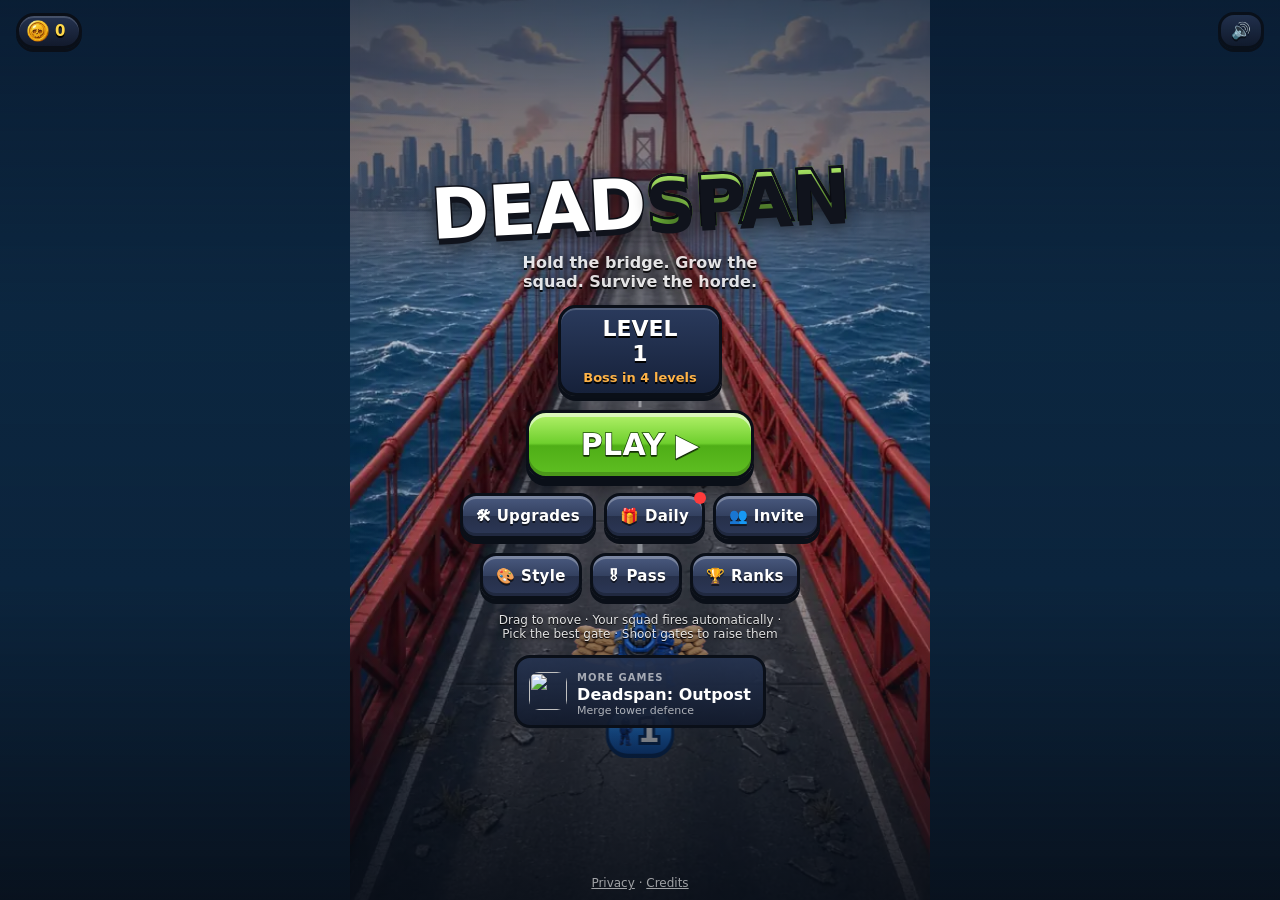
==== index.html @ c8af6694 "Cosmetic-only Style shop (rarities, escalating prices, rotating daily shop, collection), free season" ====
<!doctype html>
<html lang="en">
<head>
<meta charset="utf-8">
<meta name="viewport" content="width=device-width,initial-scale=1,maximum-scale=1,user-scalable=no,viewport-fit=cover">
<title>Deadspan: hold the bridge</title>
<meta name="description" content="Deadspan: a free zombie bridge-runner. Grow your squad through gates, grab weapons, and hold the bridge against the horde. Plays in Telegram or any browser.">
<meta name="theme-color" content="#14121c">
<meta property="og:title" content="Deadspan: hold the bridge">
<meta property="og:description" content="Grow your squad, pick the right gate, survive the horde.">
<meta property="og:image" content="assets/cover.png">
<link rel="icon" href="assets/icon.svg">
<script src="https://telegram.org/js/telegram-web-app.js"></script>
<link rel="preload" as="image" href="assets/img/bg.webp?v4" type="image/webp">
<link rel="stylesheet" href="style.css?v7">
</head>
<body>
<div id="wrap"><canvas id="cv"></canvas></div>

<section id="loading" class="screen on">
  <div class="logo">DEAD<span>SPAN</span></div>
  <div class="loadbar"><div id="loadFill"></div></div>
  <div class="tag" id="loadTxt">Loading the horde…</div>
</section>

<section id="menu" class="screen">
  <div class="top"><span class="pill coinpill"><img src="assets/img/coin.webp" alt="" onerror="this.outerHTML='🪙'"> <b id="menuCoins">0</b></span><button id="btnSound" class="ghost">🔊</button></div>
  <div class="logo">DEAD<span>SPAN</span></div>
  <div class="tag">Hold the bridge. Grow the squad. Survive the horde.</div>
  <div class="lvl">LEVEL <b id="menuLevel">1</b><small id="menuBoss"></small></div>
  <button id="btnPlay" class="big">PLAY ▶</button>
  <div class="row">
    <button id="btnShop">🛠 Upgrades</button>
    <button id="btnDaily">🎁 Daily<i id="dailyDot"></i></button>
    <button id="btnInvite">👥 Invite</button>
  </div>
  <div class="row">
    <button id="btnStyle">🎨 Style</button>
    <button id="btnPass">🎖 Pass<i id="passDot"></i></button>
    <button id="btnRanks">🏆 Ranks</button>
  </div>
  <div class="how">Drag to move · Your squad fires automatically · Pick the best gate · Shoot gates to raise them</div>
  <div id="moreGames"></div>
  <footer><a href="privacy.html">Privacy</a> · <a href="credits.html">Credits</a></footer>
</section>

<section id="hud" class="screen">
  <div class="hbar"><span id="hudLevel" class="pill lvlpill">LEVEL 1</span><span class="pill coinpill"><img src="assets/img/coin.webp" alt="" onerror="this.outerHTML='🪙'"> <b id="hudCoins">0</b></span></div>
  <div class="prog"><div id="hudBar"></div></div>
  <div id="hudWeapon">Rifle</div>
</section>

<section id="result" class="screen">
  <div class="card">
    <h1 id="resTitle">CLEARED!</h1>
    <p id="resSub"></p>
    <div class="coins">🪙 <b id="resCoins">+0</b></div>
    <button id="btnDouble" class="ad">▶ Watch ad: DOUBLE coins</button>
    <button id="btnRevive" class="ad">▶ Watch ad: REVIVE squad</button>
    <button id="btnNext" class="big">NEXT ▶</button>
    <button id="btnMenu" class="ghost">Menu</button>
  </div>
</section>

<div id="shop" class="modal"><div class="sheet">
  <h2>Upgrades <span class="pill">🪙 <b id="shopCoins">0</b></span></h2>
  <div id="upList"></div>
  <h3>Telegram Stars · cosmetic only</h3>
  <div id="starList"></div>
  <button class="ghost" data-close>Close</button>
</div></div>

<div id="daily" class="modal"><div class="sheet">
  <h2>Daily supply drop</h2>
  <div id="dailyDays" class="days"></div>
  <div id="dailyAmt" class="coins"></div>
  <button id="btnClaim" class="big">CLAIM</button>
  <button id="btnClaim2" class="ad">▶ Watch ad: claim ×2</button>
  <button class="ghost" data-close>Close</button>
</div></div>

<div id="toast"></div>
<script type="module" src="js/main.js?v7"></script>
</body>
</html>
---- style.css ----
*{box-sizing:border-box;-webkit-tap-highlight-color:transparent;user-select:none;-webkit-user-select:none}
html,body{margin:0;height:100%;background:#14121c;color:#fff;font-family:system-ui,-apple-system,Segoe UI,Roboto,sans-serif;overflow:hidden;touch-action:none;overscroll-behavior:none}
#wrap{position:fixed;inset:0;display:flex;align-items:center;justify-content:center}
canvas{display:block;touch-action:none}
.screen{position:fixed;inset:0;display:none;flex-direction:column;align-items:center;pointer-events:none;padding:calc(env(safe-area-inset-top) + 12px) 16px 16px}
.screen.on{display:flex}
#menu,#result{pointer-events:auto;background:radial-gradient(ellipse at 50% 30%,rgba(20,18,28,.55),rgba(20,18,28,.92))}
#menu{justify-content:center;gap:14px}
.top{position:absolute;top:calc(env(safe-area-inset-top) + 12px);left:16px;right:16px;display:flex;justify-content:space-between;align-items:center}
.pill{background:rgba(0,0,0,.55);border:1px solid rgba(255,255,255,.12);border-radius:999px;padding:6px 12px;font-size:15px}
.logo{font-weight:900;font-size:64px;letter-spacing:-2px;line-height:1;text-shadow:0 6px 0 #000,0 0 30px rgba(126,200,80,.35);transform:rotate(-3deg)}
.logo span{color:#7ec850}
.tag{opacity:.85;text-align:center;max-width:300px}
.lvl{font-size:22px;font-weight:800;display:flex;flex-direction:column;align-items:center}
.lvl small{font-size:13px;color:#ffb347;font-weight:700;margin-top:4px}
button{font:inherit;font-weight:800;color:#fff;border:0;border-radius:14px;padding:12px 16px;background:#2d2a3e;box-shadow:0 4px 0 #0008;cursor:pointer;position:relative}
button:active{transform:translateY(2px);box-shadow:0 2px 0 #0008}
button:disabled{opacity:.45}
button.big{font-size:26px;padding:16px 46px;background:linear-gradient(#7ec850,#4e9a2b);box-shadow:0 6px 0 #2c5d16;animation:pulse 1.4s infinite}
button.ad{background:linear-gradient(#ffb347,#f0801a);box-shadow:0 4px 0 #8a4300;width:100%}
button.ghost{background:transparent;box-shadow:none;opacity:.8}
button.buy{min-width:96px;background:#3b6fd8;box-shadow:0 4px 0 #1d3a7a}
button.buy.star{background:#e0a800;box-shadow:0 4px 0 #7a5c00}
@keyframes pulse{50%{transform:scale(1.04)}}
.row{display:flex;gap:8px}
#dailyDot{position:absolute;top:-4px;right:-4px;width:12px;height:12px;background:#ff3b3b;border-radius:50%;display:none}
.how{font-size:12px;opacity:.6;text-align:center;max-width:300px}
footer{position:absolute;bottom:calc(env(safe-area-inset-bottom) + 10px);font-size:12px;opacity:.6}
footer a{color:#fff}
.hbar{width:100%;max-width:420px;display:flex;justify-content:space-between;align-items:center;font-weight:900;text-shadow:0 2px 0 #000}
.prog{width:100%;max-width:420px;height:8px;background:rgba(0,0,0,.5);border-radius:6px;margin-top:8px;overflow:hidden}
#hudBar{height:100%;width:0;background:linear-gradient(90deg,#7ec850,#ffd43b)}
#hudWeapon{margin-top:6px;font-size:12px;font-weight:800;opacity:.8;letter-spacing:1px;text-transform:uppercase}
#result{justify-content:center}
.card{background:#1f1c2c;border:2px solid #3a3550;border-radius:22px;padding:22px;width:100%;max-width:340px;display:flex;flex-direction:column;gap:10px;align-items:stretch;text-align:center;animation:pop .35s cubic-bezier(.2,1.6,.4,1)}
@keyframes pop{from{transform:scale(.6);opacity:0}}
h1{margin:0;font-size:36px;font-weight:900}
h1.win{color:#7ec850}h1.lose{color:#ff5a5a}
.card p{margin:0;opacity:.8}
.coins{font-size:30px;font-weight:900;color:#ffd43b;margin:6px 0}
.modal{position:fixed;inset:0;background:rgba(0,0,0,.6);display:none;align-items:flex-end;justify-content:center;z-index:10}
.modal.on{display:flex}
.sheet{background:#1f1c2c;width:100%;max-width:440px;border-radius:22px 22px 0 0;padding:18px 16px calc(env(safe-area-inset-bottom) + 16px);display:flex;flex-direction:column;gap:10px;max-height:85vh;overflow:auto;animation:up .25s ease-out}
@keyframes up{from{transform:translateY(100%)}}
h2{margin:0;display:flex;justify-content:space-between;align-items:center}
h3{margin:8px 0 0;font-size:14px;opacity:.7}
.up{display:flex;align-items:center;gap:10px;background:#2a2639;border-radius:14px;padding:10px}
.up .ic{font-size:26px;width:36px;text-align:center}.up .t{flex:1;text-align:left}.up small{opacity:.65}.lv{font-size:12px;color:#7ec850}
.days{display:grid;grid-template-columns:repeat(7,1fr);gap:4px}
.day{background:#2a2639;border-radius:8px;padding:8px 0;text-align:center;font-size:12px;font-weight:800;opacity:.6}
.day.got{background:#3a5f2a;opacity:1}.day.now{background:#e0a800;opacity:1;animation:pulse 1.2s infinite}
#toast{position:fixed;left:50%;bottom:calc(env(safe-area-inset-bottom) + 80px);transform:translateX(-50%) translateY(20px);background:#000c;padding:10px 16px;border-radius:12px;font-weight:700;opacity:0;transition:.25s;pointer-events:none;z-index:20;max-width:90vw;text-align:center}
#toast.on{opacity:1;transform:translateX(-50%)}
.fakead{position:fixed;inset:0;background:#000;display:flex;align-items:center;justify-content:center;z-index:50;font-size:28px;font-weight:900;text-align:center}
.more{display:flex;align-items:center;gap:10px;background:rgba(0,0,0,.45);border:1px solid rgba(255,255,255,.14);border-radius:16px;padding:8px 12px;color:#fff;text-decoration:none;pointer-events:auto}
.more img{width:38px;height:38px;border-radius:10px}.more small{display:block;opacity:.65;font-size:11px}
.more .k{font-size:10px;letter-spacing:1px;opacity:.6;font-weight:800}

/* ===== v2 glossy mobile-ad skin ===== */
html,body{background:#0d2a44}
#menu,#result{background:linear-gradient(180deg,rgba(8,20,40,.55) 0%,rgba(8,20,40,.15) 35%,rgba(8,20,40,.25) 65%,rgba(8,14,24,.85) 100%)}
#loading{pointer-events:auto;justify-content:center;gap:18px;background:radial-gradient(ellipse at 50% 40%,#1d4f80,#081a2e)}
.loadbar{width:240px;height:22px;border-radius:12px;background:#06182b;border:3px solid #0a0f18;box-shadow:inset 0 2px 4px #000a;overflow:hidden}
#loadFill{height:100%;width:0;background:linear-gradient(#ffe27a,#ffb300 55%,#e08a00);box-shadow:inset 0 2px 0 #fff8;transition:width .15s}
.logo{font-size:70px;color:#fff;-webkit-text-stroke:3px #10131c;paint-order:stroke fill;text-shadow:0 6px 0 #10131c,0 10px 18px rgba(0,0,0,.6);letter-spacing:-1px}
.logo span{color:#8be04e;background:linear-gradient(#c6ff7a,#5fb52a);-webkit-background-clip:text;background-clip:text;-webkit-text-fill-color:transparent}
.tag{font-weight:800;text-shadow:0 2px 0 #000,0 0 8px #000}
.lvl{background:linear-gradient(#2a3a5c,#16213a);border:3px solid #0a0f18;border-radius:18px;padding:8px 22px;box-shadow:inset 0 2px 0 rgba(255,255,255,.18),0 5px 0 #0a0f18;text-shadow:0 2px 0 #000}
.pill{background:linear-gradient(#24324f,#121a2c);border:3px solid #0a0f18;box-shadow:inset 0 2px 0 rgba(255,255,255,.15),0 3px 0 #0a0f18;font-weight:900;padding:4px 14px 4px 8px;display:inline-flex;align-items:center;gap:6px;text-shadow:0 2px 0 #000}
.coinpill img{width:22px;height:22px}
.coinpill b{color:#ffd84a}
.lvlpill{padding:4px 14px}
button{border:3px solid #0a0f18;border-radius:16px;text-shadow:0 2px 0 rgba(0,0,0,.55);letter-spacing:.3px;
  background:linear-gradient(#4a5a80 0%,#33405f 50%,#26304a 51%,#2c3756 100%);box-shadow:inset 0 3px 0 rgba(255,255,255,.28),inset 0 -3px 0 rgba(0,0,0,.25),0 5px 0 #0a0f18}
button:active{transform:translateY(3px);box-shadow:inset 0 3px 0 rgba(255,255,255,.28),0 2px 0 #0a0f18}
button.big{font-size:30px;padding:14px 52px;border-radius:20px;background:linear-gradient(#b4f26b 0%,#6fcf2e 48%,#4fae17 52%,#5fbf22 100%);box-shadow:inset 0 4px 0 rgba(255,255,255,.55),inset 0 -4px 0 rgba(0,0,0,.2),0 7px 0 #0a0f18,0 10px 20px rgba(0,0,0,.45);-webkit-text-stroke:1.5px #1d4d07;paint-order:stroke fill}
button.ad{background:linear-gradient(#ffd36b 0%,#ffa526 48%,#f08a00 52%,#ff9f1a 100%);color:#fff}
button.buy{background:linear-gradient(#6fb6ff 0%,#2f80ed 48%,#1d66d0 52%,#2a74e0 100%)}
button.buy.star{background:linear-gradient(#ffe58a 0%,#f5bd1f 48%,#de9f00 52%,#ebb000 100%)}
button.ghost{border:0;background:transparent;box-shadow:none;opacity:.9;text-decoration:underline}
#btnSound{border:3px solid #0a0f18;background:linear-gradient(#24324f,#121a2c);box-shadow:0 3px 0 #0a0f18;padding:6px 10px;text-decoration:none}
.row button{font-size:15px;padding:11px 13px}
.card,.sheet{background:linear-gradient(#2b3c60,#18223a);border:3px solid #0a0f18;box-shadow:inset 0 3px 0 rgba(255,255,255,.12),0 8px 0 #0a0f18,0 14px 30px rgba(0,0,0,.5)}
.sheet{border-bottom:0}
h1{-webkit-text-stroke:2px #0a0f18;paint-order:stroke fill;text-shadow:0 4px 0 #0a0f18;font-size:38px}
h1.win{color:#9cf05a}h1.lose{color:#ff6b5a}
.coins{-webkit-text-stroke:1.5px #3a2600;paint-order:stroke fill;text-shadow:0 3px 0 #3a2600}
.up{background:linear-gradient(#34466d,#25324f);border:2px solid #0a0f18;box-shadow:inset 0 2px 0 rgba(255,255,255,.1)}
.day{background:#25324f;border:2px solid #0a0f18}
.day.got{background:linear-gradient(#7fd14a,#4c9a1e)}.day.now{background:linear-gradient(#ffe27a,#f0a800);color:#3a2600}
.how{opacity:.85;text-shadow:0 1px 0 #000,0 0 6px #000}
#hudWeapon{display:inline-block;background:rgba(10,15,24,.7);border:2px solid #0a0f18;border-radius:10px;padding:2px 10px;opacity:1;text-shadow:0 1px 0 #000}
.prog{height:12px;border:2px solid #0a0f18;background:#0b1424}
#hudBar{background:linear-gradient(#c6ff7a,#5fb52a)}
.more{background:linear-gradient(rgba(36,50,79,.92),rgba(18,26,44,.92));border:3px solid #0a0f18}
/* web-portal builds (CrazyGames / Poki / itch.io): art-filled side bars in landscape, pause overlay */
body.portal #wrap::before{content:'';position:absolute;inset:-40px;background:url(assets/img/bg.webp) center/cover;filter:blur(22px) brightness(.5) saturate(1.2)}
body.portal #wrap canvas{position:relative;box-shadow:0 0 40px rgba(0,0,0,.6)}
#pauseOv{position:fixed;inset:0;z-index:50;display:none;align-items:center;justify-content:center;background:rgba(8,12,24,.6);font:900 44px system-ui,sans-serif;color:#fff;text-align:center;text-shadow:0 4px 0 #0a0f18}
#pauseOv.on{display:flex}
#pauseOv small{display:block;font-size:16px;opacity:.85;margin-top:6px;text-shadow:none}
/* ---- meta layer: style shop, season pass, leaderboards ---- */
#passDot{position:absolute;top:-4px;right:-4px;width:12px;height:12px;background:#ff3b3b;border-radius:50%;display:none}
#btnPass{position:relative}
.sheet.meta{max-height:88vh}
.tabs{display:flex;gap:6px}
.tabs .tab{flex:1;font-size:13px;padding:9px 4px;background:linear-gradient(#3a4d78,#26365a);box-shadow:0 3px 0 #0a0f18;position:relative;border-radius:12px}
.tabs .tab.on{background:linear-gradient(#ffd36b,#f08a00);color:#2a1600}
.tabs.sm .tab{font-size:12px;padding:7px 2px}
.tab .dot{position:absolute;top:-3px;right:-3px;width:10px;height:10px;border-radius:50%;background:#ff3b3b}
.note{margin:2px 0;font-size:12px;opacity:.75;text-align:center}
.cos{display:flex;align-items:center;gap:10px;background:linear-gradient(#34466d,#25324f);border:2px solid #0a0f18;border-left:5px solid var(--rc);border-radius:14px;padding:8px 10px}
.cos .t{flex:1;text-align:left;display:flex;flex-direction:column;gap:2px}.cos .t small{font-size:11px;opacity:.85}.cos .t s{opacity:.6}
.cos .buy{min-width:92px;font-size:13px;padding:9px 8px}
.cos .buy.eq{background:linear-gradient(#69db7c,#2f9e44);opacity:1}
.cos .buy[data-poor]{filter:saturate(.4) brightness(.8)}
.r-legendary{box-shadow:0 0 14px rgba(255,183,3,.35),inset 0 2px 0 rgba(255,255,255,.1)}
.sw{width:44px;height:44px;border-radius:10px;flex:none;display:inline-flex;align-items:center;justify-content:center;border:2px solid #0a0f18;object-fit:contain;background:#1b2740}
img.sw{background:radial-gradient(#3b5287,#1b2740)}
.sw.em{font-size:24px}
.collbar{display:flex;flex-direction:column;gap:5px;font-size:13px;font-weight:800}
.collbar div{height:12px;border-radius:7px;background:#0a0f18;overflow:hidden}.collbar i{display:block;height:100%;background:linear-gradient(90deg,#ffd36b,#f08a00)}
.meta h3{margin:8px 0 0;text-align:left;font-size:15px}.meta h3 small{opacity:.6;font-weight:600}
.pass{display:flex;flex-direction:column;gap:6px}
.tier{display:grid;grid-template-columns:30px 1fr 1fr;gap:6px;align-items:stretch}
.tier>b{display:flex;align-items:center;justify-content:center;border-radius:10px;background:#0f1729;font-size:13px}
.tier.got>b{background:linear-gradient(#ffd36b,#f08a00);color:#2a1600}
.rw{display:flex;align-items:center;gap:6px;font-size:11px;padding:5px 6px;text-align:left;border-radius:10px;background:linear-gradient(#34466d,#25324f);box-shadow:0 2px 0 #0a0f18;position:relative;min-height:40px}
.rw .sw{width:28px;height:28px;border-radius:7px;font-size:15px}
.rw.prem{background:linear-gradient(#4a3a6d,#2d2350)}
.rw.can{background:linear-gradient(#69db7c,#2f9e44);animation:pulse 1.2s infinite}
.rw.done{opacity:.55}.rw i{position:absolute;right:6px;font-style:normal;color:#8ce99a;font-size:16px}
.rw:disabled{opacity:.7}.rw.done:disabled{opacity:.5}
@keyframes pulse{50%{filter:brightness(1.2)}}
.pbrow{display:flex;justify-content:space-between;align-items:center;background:#0f1729;border-radius:12px;padding:10px 12px;font-size:14px}
.lb{display:flex;flex-direction:column;gap:5px}
.lbr{display:flex;align-items:center;gap:8px;background:linear-gradient(#34466d,#25324f);border-radius:12px;padding:7px 10px;font-size:14px}
.lbr.me{outline:2px solid #ffd36b}
.lbr .rk{width:26px;font-weight:900;color:#ffd36b}.lbr .nm{flex:1;text-align:left;border-left:4px solid #3a4a6b;padding-left:8px;display:flex;flex-direction:column}.lbr .nm small{font-size:10px;opacity:.7}
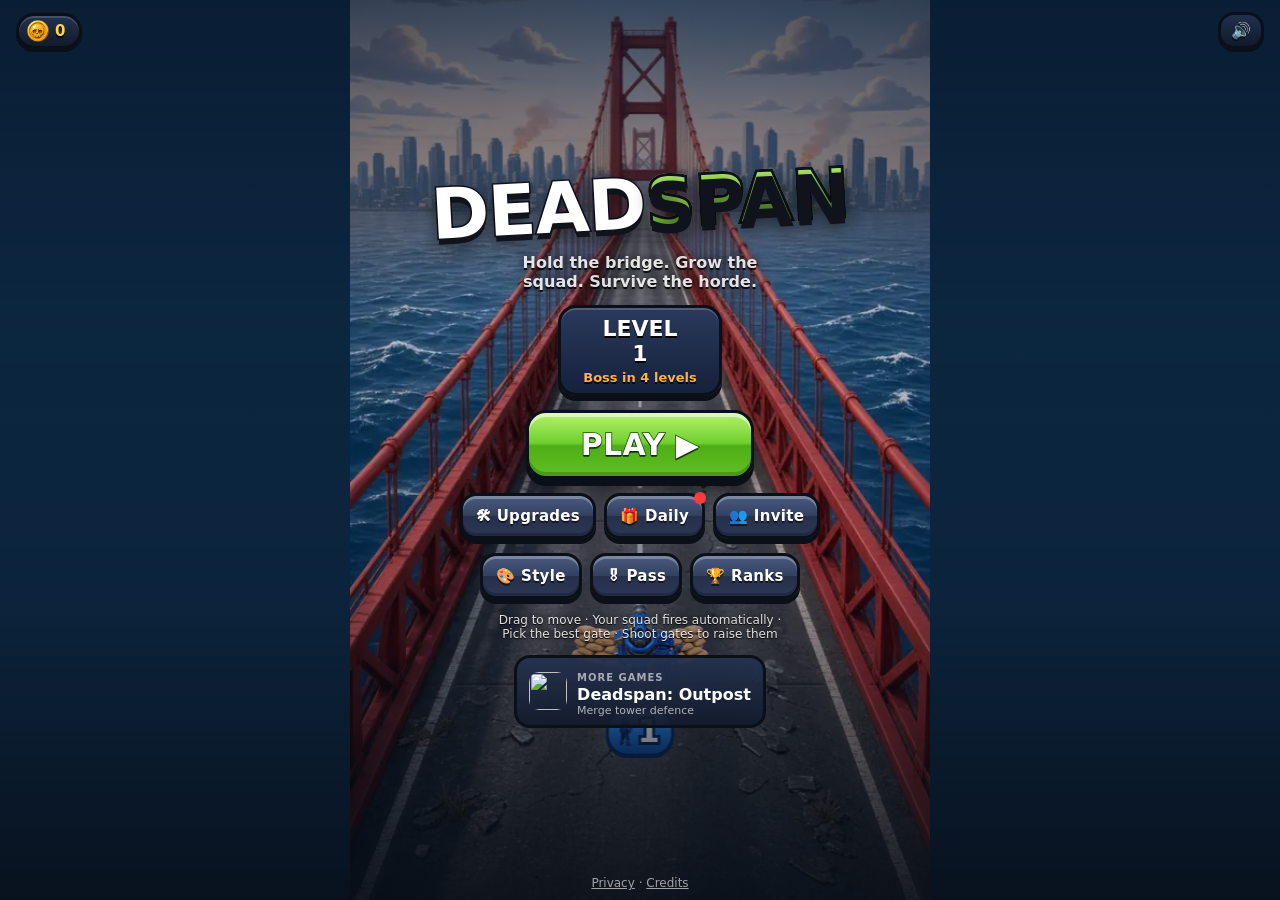
==== commit 2b7830bc: "Leaderboards backend (Worker + D1): daily/weekly/all-time/friends boards, weekly coin + badge reward" ====
--- a/index.html
+++ b/index.html
@@ -80,6 +80,6 @@
 </div></div>
 
 <div id="toast"></div>
-<script type="module" src="js/main.js?v7"></script>
+<script type="module" src="js/main.js?v8"></script>
 </body>
 </html>
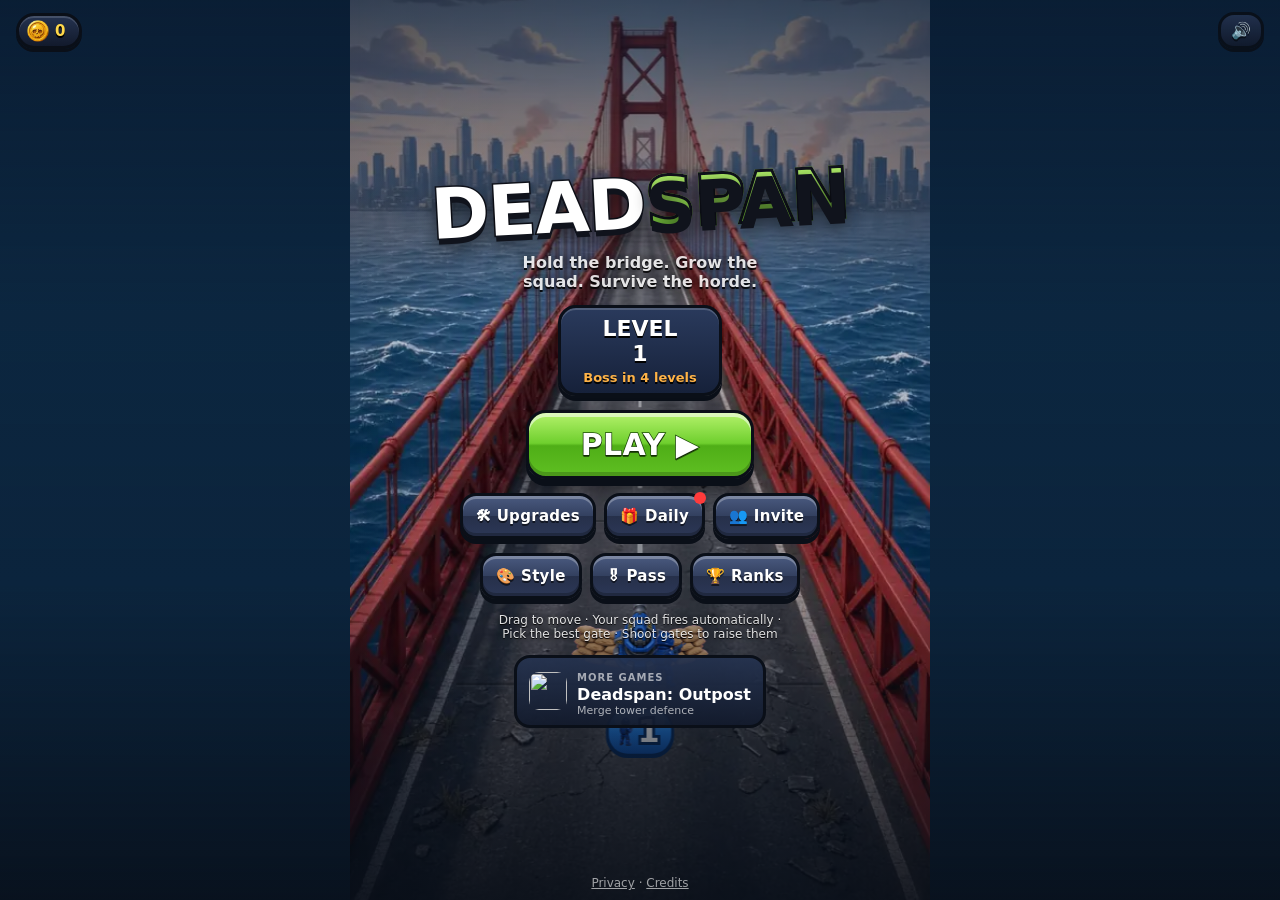
==== commit e31f9313: "Weekly prizes sized like the Stars coin packs (#1 15k, #2-3 5k) + badges; portal mode for meta (free" ====
--- a/index.html
+++ b/index.html
@@ -12,7 +12,7 @@
 <link rel="icon" href="assets/icon.svg">
 <script src="https://telegram.org/js/telegram-web-app.js"></script>
 <link rel="preload" as="image" href="assets/img/bg.webp?v4" type="image/webp">
-<link rel="stylesheet" href="style.css?v7">
+<link rel="stylesheet" href="style.css?v8">
 </head>
 <body>
 <div id="wrap"><canvas id="cv"></canvas></div>
@@ -80,6 +80,6 @@
 </div></div>
 
 <div id="toast"></div>
-<script type="module" src="js/main.js?v8"></script>
+<script type="module" src="js/main.js?v9"></script>
 </body>
 </html>
--- a/style.css
+++ b/style.css
@@ -137,3 +137,4 @@
 .lbr{display:flex;align-items:center;gap:8px;background:linear-gradient(#34466d,#25324f);border-radius:12px;padding:7px 10px;font-size:14px}
 .lbr.me{outline:2px solid #ffd36b}
 .lbr .rk{width:26px;font-weight:900;color:#ffd36b}.lbr .nm{flex:1;text-align:left;border-left:4px solid #3a4a6b;padding-left:8px;display:flex;flex-direction:column}.lbr .nm small{font-size:10px;opacity:.7}
+.pass.one .tier{grid-template-columns:34px 1fr}
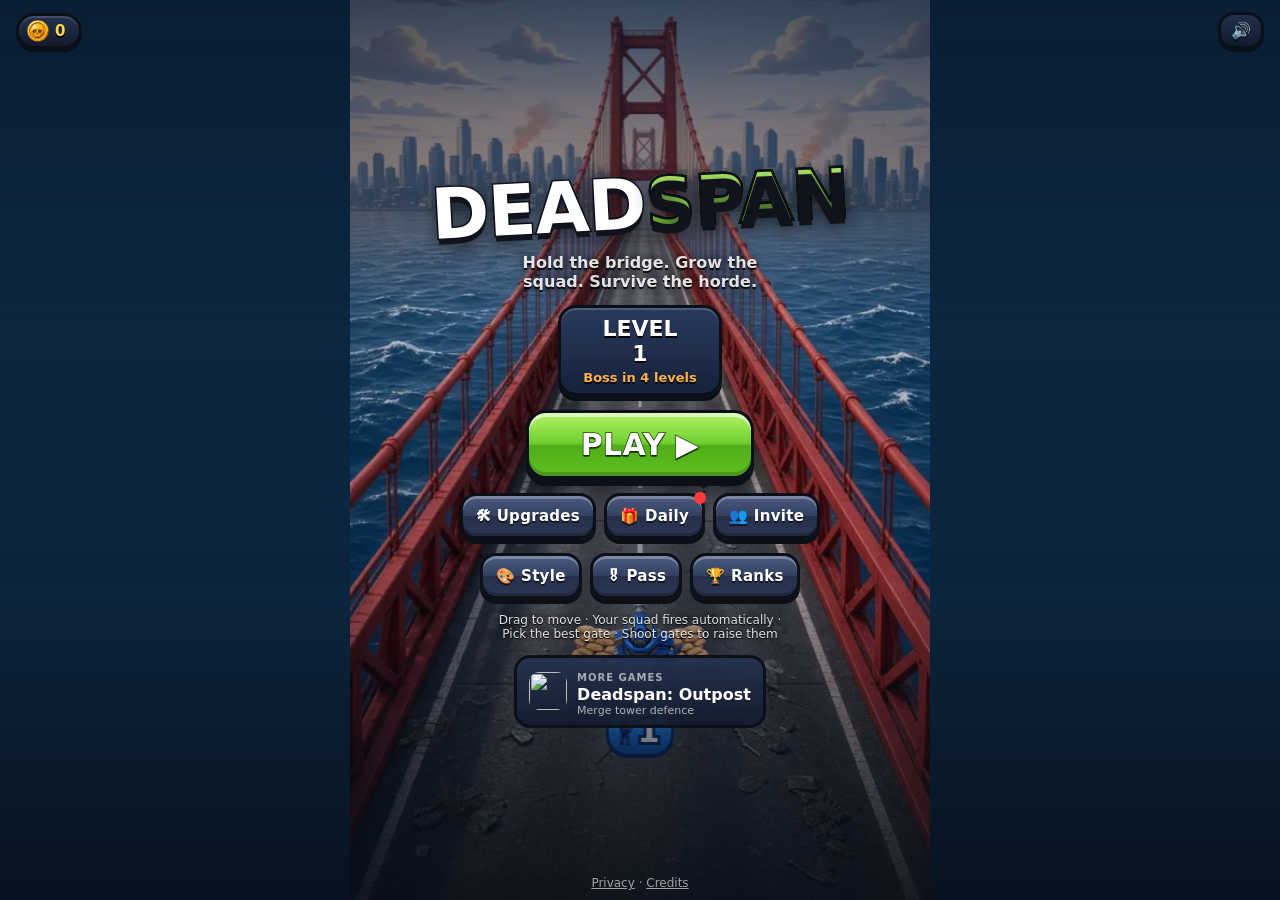
==== commit add37e61: "Deploy the leaderboard Worker and enable AdsGram rewarded ads. Point BACKEND_URL at https://deadspan" ====
--- a/index.html
+++ b/index.html
@@ -80,6 +80,6 @@
 </div></div>
 
 <div id="toast"></div>
-<script type="module" src="js/main.js?v9"></script>
+<script type="module" src="js/main.js?v10"></script>
 </body>
 </html>
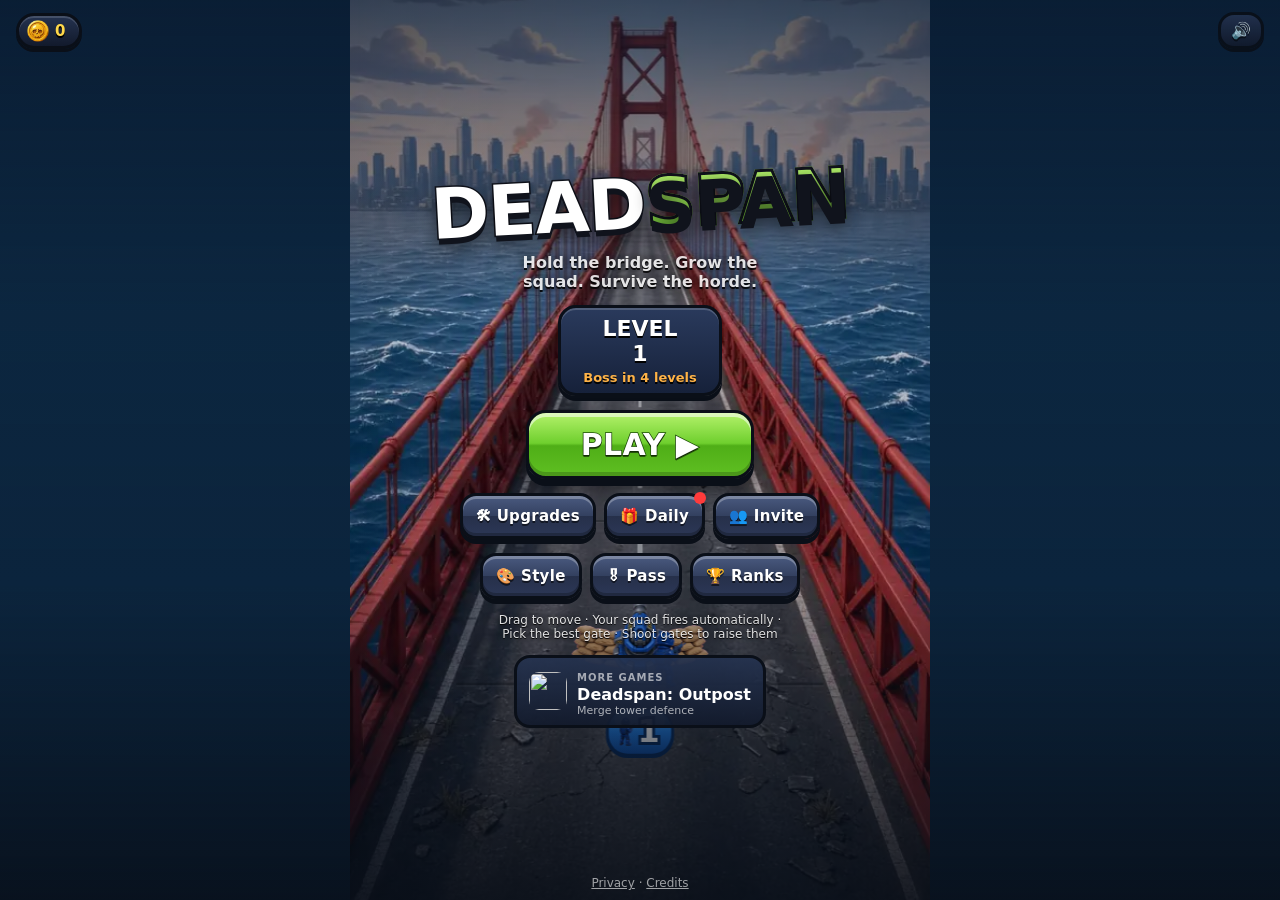
==== commit f2b7e367: "Add Beat-my-score sharing and invite rewards (queued until leaderboards are on). Game-over share use" ====
--- a/index.html
+++ b/index.html
@@ -12,7 +12,7 @@
 <link rel="icon" href="assets/icon.svg">
 <script src="https://telegram.org/js/telegram-web-app.js"></script>
 <link rel="preload" as="image" href="assets/img/bg.webp?v4" type="image/webp">
-<link rel="stylesheet" href="style.css?v8">
+<link rel="stylesheet" href="style.css?v9">
 </head>
 <body>
 <div id="wrap"><canvas id="cv"></canvas></div>
@@ -57,6 +57,7 @@
     <div class="coins">🪙 <b id="resCoins">+0</b></div>
     <button id="btnDouble" class="ad">▶ Watch ad: DOUBLE coins</button>
     <button id="btnRevive" class="ad">▶ Watch ad: REVIVE squad</button>
+    <button id="btnShareScore" class="share">📣 Beat my score</button>
     <button id="btnNext" class="big">NEXT ▶</button>
     <button id="btnMenu" class="ghost">Menu</button>
   </div>
@@ -79,7 +80,18 @@
   <button class="ghost" data-close>Close</button>
 </div></div>
 
+
+<div id="invite" class="modal"><div class="sheet">
+  <h2>Invite friends</h2>
+  <p class="blurb">Send your link. When a friend finishes level 1, you both get 🪙 <b>500</b> coins. Coins only — no cash.</p>
+  <div id="inviteLink"></div>
+  <button id="btnShareInvite" class="big share">Share link</button>
+  <button id="btnCopyInvite" class="ghost">Copy link</button>
+  <div id="inviteStats"></div>
+  <button class="ghost" data-close>Close</button>
+</div></div>
+
 <div id="toast"></div>
-<script type="module" src="js/main.js?v10"></script>
+<script type="module" src="js/main.js?v11"></script>
 </body>
 </html>
--- a/style.css
+++ b/style.css
@@ -138,3 +138,10 @@
 .lbr.me{outline:2px solid #ffd36b}
 .lbr .rk{width:26px;font-weight:900;color:#ffd36b}.lbr .nm{flex:1;text-align:left;border-left:4px solid #3a4a6b;padding-left:8px;display:flex;flex-direction:column}.lbr .nm small{font-size:10px;opacity:.7}
 .pass.one .tier{grid-template-columns:34px 1fr}
+
+/* Invite friends + beat-my-score share */
+button.share{width:100%}
+#inviteLink{background:#0006;border-radius:12px;padding:10px 12px;word-break:break-all;font-size:13px;-webkit-user-select:all;user-select:all}
+#inviteStats{background:#0004;border-radius:12px;padding:10px 12px;font-size:14px;line-height:1.45}
+#inviteStats .n{font-size:22px;font-weight:800}
+#invite .blurb{opacity:.85;line-height:1.4;margin:0}
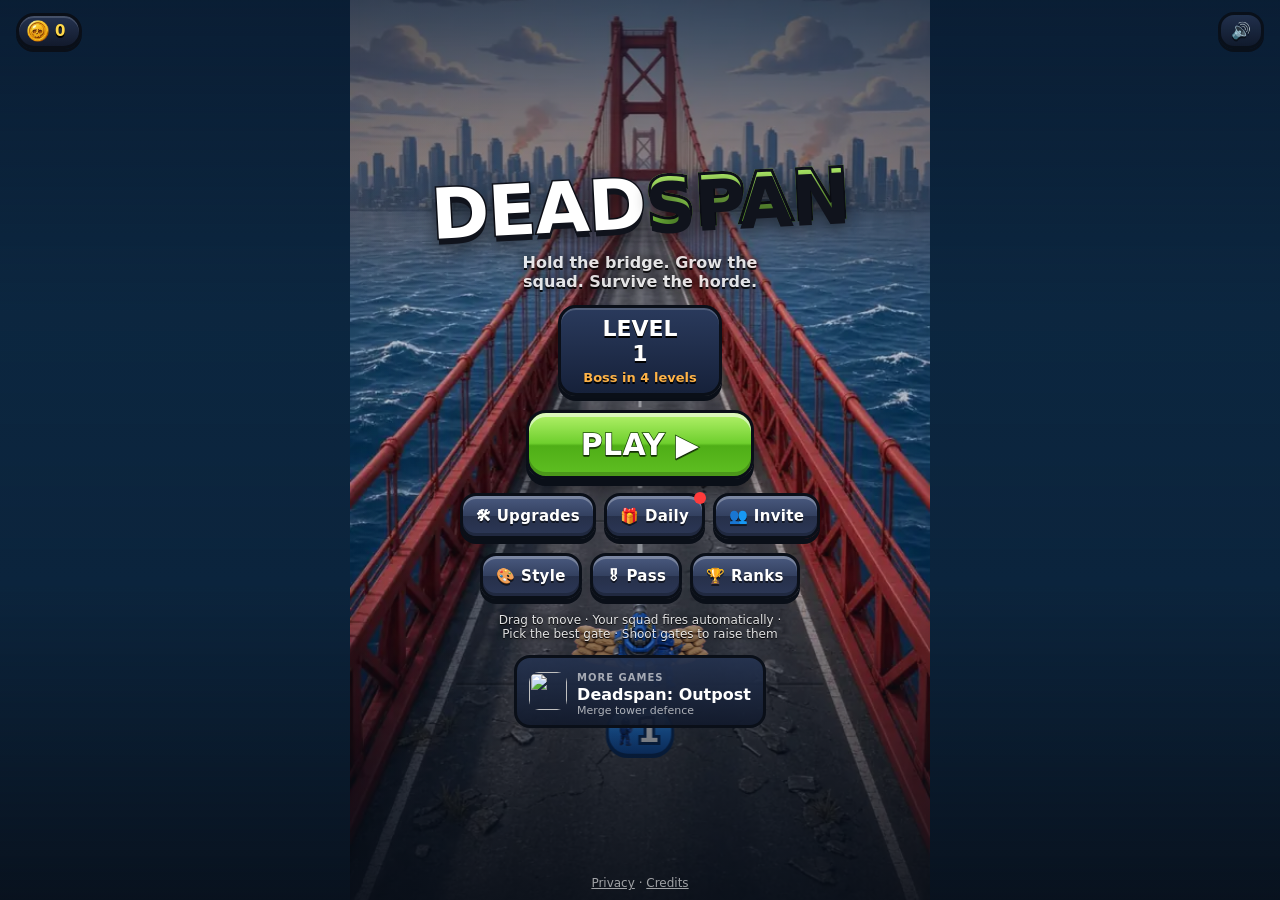
==== commit b761868e: "Turn leaderboards on and attach the Telegram webhook via POST /admin/setup. setWebhook, the chat men" ====
--- a/index.html
+++ b/index.html
@@ -92,6 +92,6 @@
 </div></div>
 
 <div id="toast"></div>
-<script type="module" src="js/main.js?v11"></script>
+<script type="module" src="js/main.js?v12"></script>
 </body>
 </html>
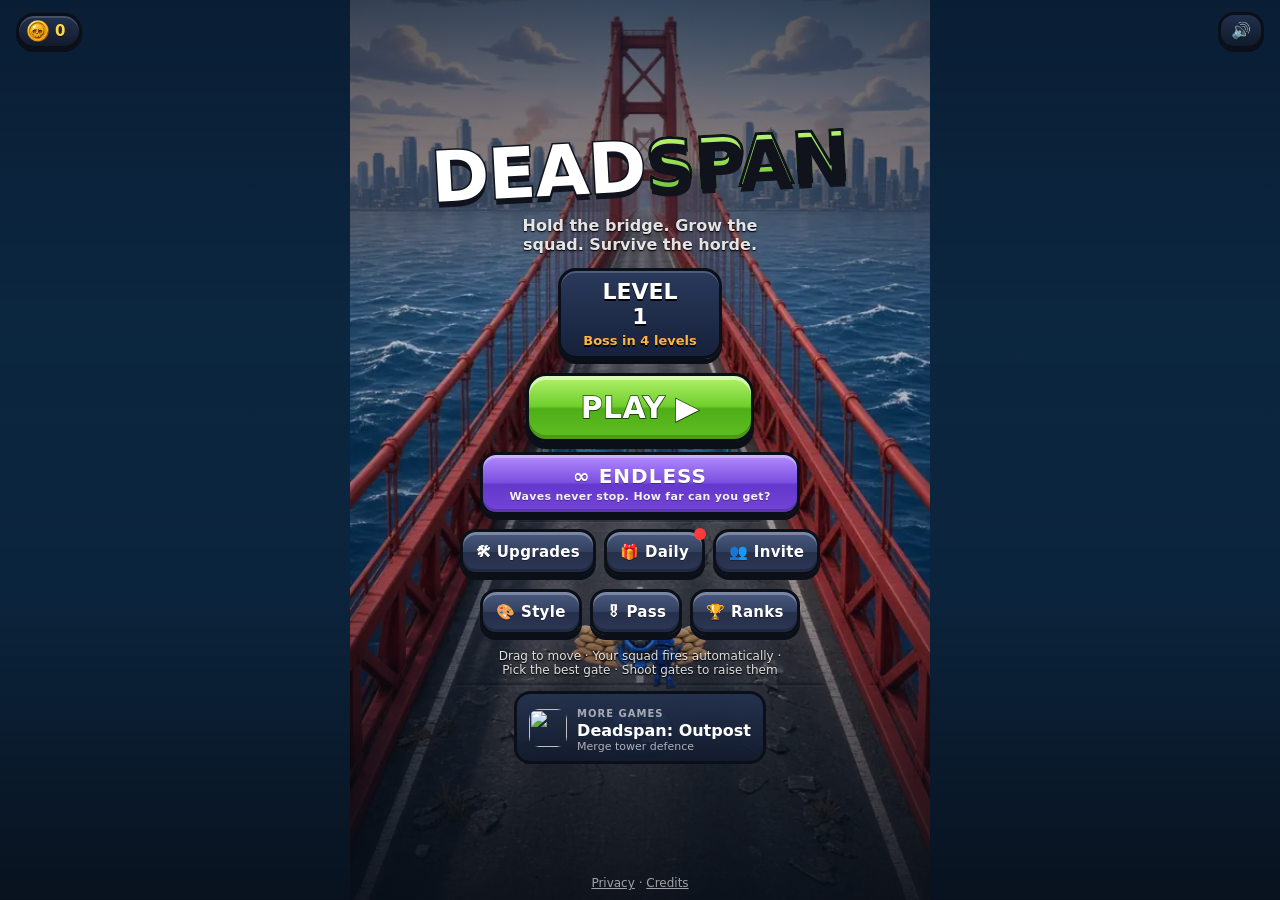
==== commit d6329108: "Crisp text on 3x phones, final-wave sprint to the line, Endless mode with its own best and leaderboa" ====
--- a/index.html
+++ b/index.html
@@ -12,7 +12,7 @@
 <link rel="icon" href="assets/icon.svg">
 <script src="https://telegram.org/js/telegram-web-app.js"></script>
 <link rel="preload" as="image" href="assets/img/bg.webp?v4" type="image/webp">
-<link rel="stylesheet" href="style.css?v9">
+<link rel="stylesheet" href="style.css?v10">
 </head>
 <body>
 <div id="wrap"><canvas id="cv"></canvas></div>
@@ -29,6 +29,7 @@
   <div class="tag">Hold the bridge. Grow the squad. Survive the horde.</div>
   <div class="lvl">LEVEL <b id="menuLevel">1</b><small id="menuBoss"></small></div>
   <button id="btnPlay" class="big">PLAY ▶</button>
+  <button id="btnEndless" class="endless"><b>∞ ENDLESS</b><small id="endlessBest">Waves never stop. How far can you get?</small></button>
   <div class="row">
     <button id="btnShop">🛠 Upgrades</button>
     <button id="btnDaily">🎁 Daily<i id="dailyDot"></i></button>
@@ -55,6 +56,7 @@
     <h1 id="resTitle">CLEARED!</h1>
     <p id="resSub"></p>
     <div class="coins">🪙 <b id="resCoins">+0</b></div>
+    <div id="resBest" style="display:none"></div>
     <button id="btnDouble" class="ad">▶ Watch ad: DOUBLE coins</button>
     <button id="btnRevive" class="ad">▶ Watch ad: REVIVE squad</button>
     <button id="btnShareScore" class="share">📣 Beat my score</button>
@@ -92,6 +94,6 @@
 </div></div>
 
 <div id="toast"></div>
-<script type="module" src="js/main.js?v12"></script>
+<script type="module" src="js/main.js?v13"></script>
 </body>
 </html>
--- a/style.css
+++ b/style.css
@@ -145,3 +145,41 @@
 #inviteStats{background:#0004;border-radius:12px;padding:10px 12px;font-size:14px;line-height:1.45}
 #inviteStats .n{font-size:22px;font-weight:800}
 #invite .blurb{opacity:.85;line-height:1.4;margin:0}
+
+/* ===== v10 crisp text on high-DPR phones =====
+   Blur came from: 2px hard drop shadows (and an 8px glow) under small 11-15px text, which ghost into a smudge at
+   DPR 2.6-3; disabled pass rows dimmed with group opacity; a looping filter animation on claimable rows that keeps
+   the panel's text on a re-rasterised compositor layer; a half-pixel translateX(-50%) on the toast; and the canvas
+   capped at DPR 2 then upscaled on 3x screens (fixed in js/game.js). */
+html{-webkit-text-size-adjust:100%;text-size-adjust:100%}
+body{-webkit-font-smoothing:antialiased;-moz-osx-font-smoothing:grayscale;text-rendering:optimizeLegibility}
+button{text-shadow:0 1px 0 rgba(0,0,0,.35)}
+.pill{text-shadow:0 1px 0 rgba(0,0,0,.5)}
+.tag{text-shadow:0 1px 0 #000,0 1px 3px rgba(0,0,0,.9)}
+.how{text-shadow:0 1px 0 #000,0 1px 3px rgba(0,0,0,.9)}
+.logo{text-shadow:0 6px 0 #10131c}
+.tabs .tab{text-shadow:none;font-weight:800}
+.tabs .tab.on{text-shadow:none}
+.rw{font-size:12px;font-weight:800;text-shadow:none;color:#fff}
+.rw:disabled{opacity:1;color:rgba(232,238,250,.78)}
+.rw.done,.rw.done:disabled{opacity:1;color:rgba(232,238,250,.5)}
+.rw.done .sw{opacity:.6}
+.rw.can{animation:canGlow 1.2s ease-in-out infinite}
+@keyframes canGlow{50%{box-shadow:0 2px 0 #0a0f18,0 0 0 2px rgba(255,255,255,.55),0 0 14px rgba(140,233,154,.85)}}
+.cos .buy,.lbr,.pbrow,.note,.collbar,.up,.day{text-shadow:none}
+.day.now{animation:dayGlow 1.2s ease-in-out infinite}
+@keyframes dayGlow{50%{box-shadow:0 0 0 2px #fff8,0 0 12px rgba(255,214,90,.9)}}
+.sheet,.card{-webkit-font-smoothing:antialiased}
+#toast{left:0;right:0;margin:0 auto;width:max-content;transform:translateY(20px)}
+#toast.on{transform:none}
+/* Endless mode */
+button.endless{display:flex;flex-direction:column;align-items:center;gap:2px;padding:9px 26px;margin-top:-4px;background:linear-gradient(#b48cff 0%,#7b4fe0 48%,#6438cc 52%,#7444d8 100%);box-shadow:inset 0 3px 0 rgba(255,255,255,.35),inset 0 -3px 0 rgba(0,0,0,.2),0 5px 0 #0a0f18}
+button.endless b{font-size:20px;letter-spacing:1px}
+button.endless small{font-size:11px;font-weight:700;opacity:.92}
+#resBest{font-weight:800;font-size:15px;color:#ffd36b}
+.tabs.modes{margin-bottom:2px}
+.tabs.modes .tab.on{background:linear-gradient(#b48cff,#6438cc);color:#fff}
+.card button.big{padding:14px 18px;white-space:nowrap}
+/* short screens (Telegram's header eats ~60px): keep the whole menu on screen */
+@media (max-height:800px){#menu{gap:10px}#menu .logo{font-size:56px}.lvl{padding:5px 18px;font-size:19px}#menu button.big{font-size:26px;padding:11px 46px}.row button{padding:9px 12px}button.endless{padding:7px 22px}}
+@media (max-height:730px){#menu .how,#moreGames{display:none}#menu .logo{font-size:46px}#menu .tag{font-size:13px}#menu{gap:8px;justify-content:flex-start;padding-top:calc(env(safe-area-inset-top) + 64px)}}
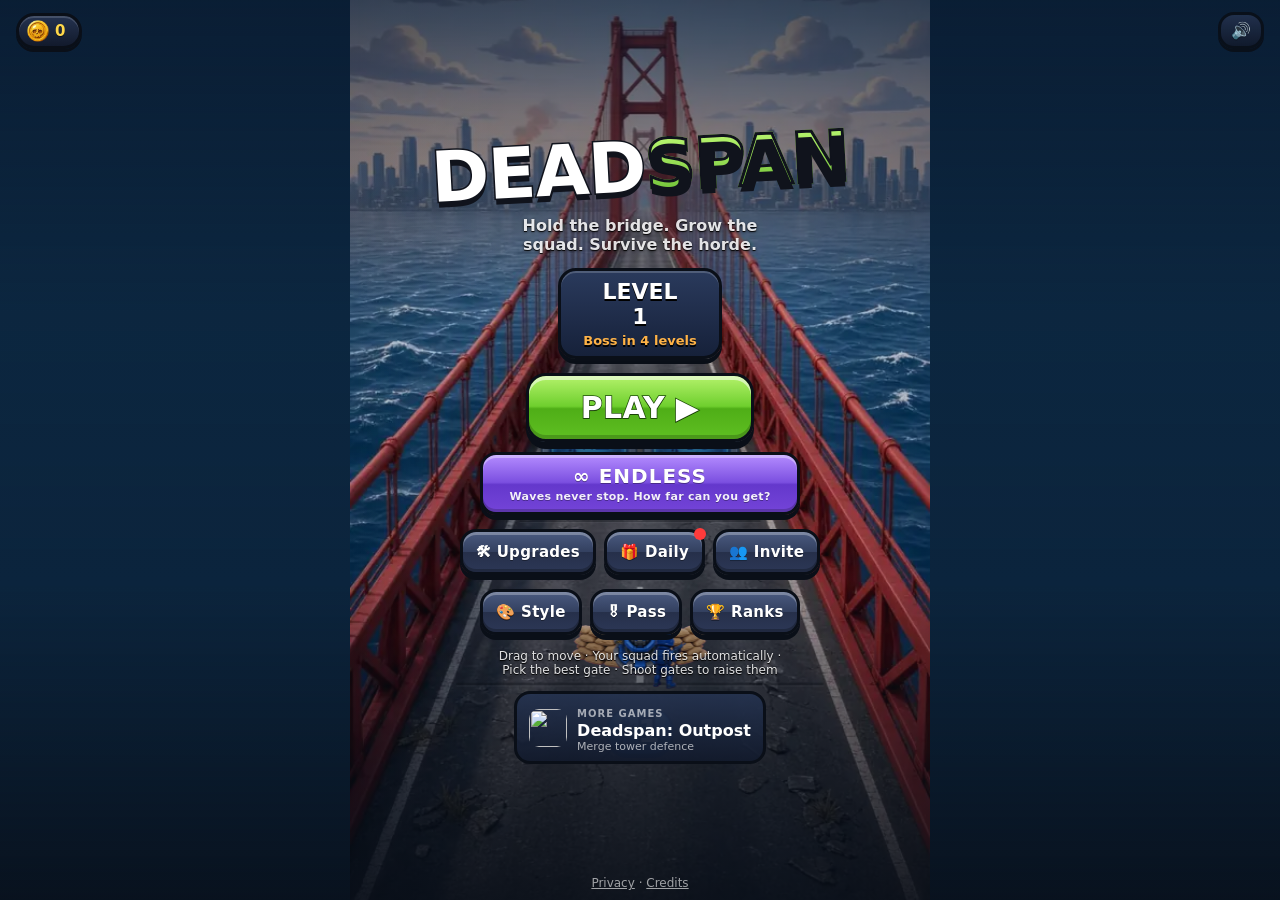
==== commit 9a6f02e2: "Portal builds: honour CrazyGames muteAudio, happytime on boss win / new Endless best, 'Your records'" ====
--- a/index.html
+++ b/index.html
@@ -94,6 +94,6 @@
 </div></div>
 
 <div id="toast"></div>
-<script type="module" src="js/main.js?v13"></script>
+<script type="module" src="js/main.js?v14"></script>
 </body>
 </html>
